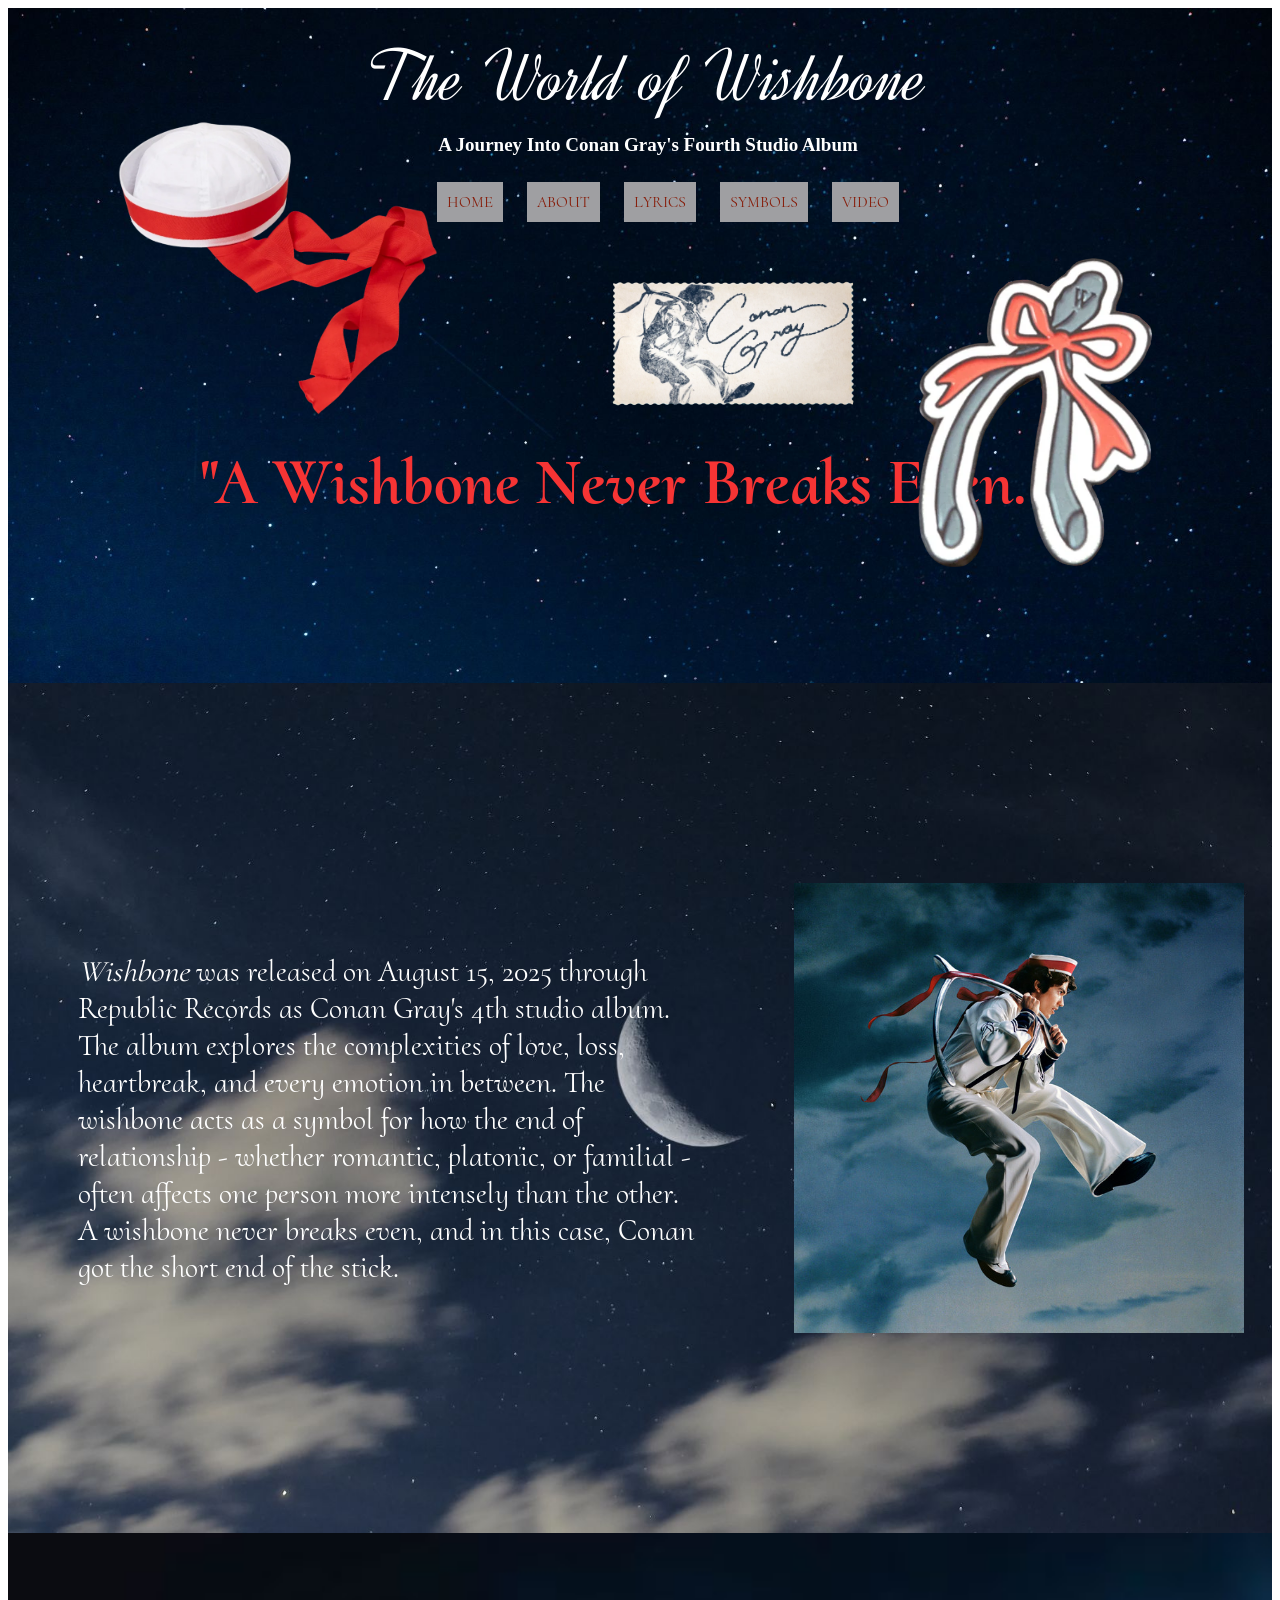
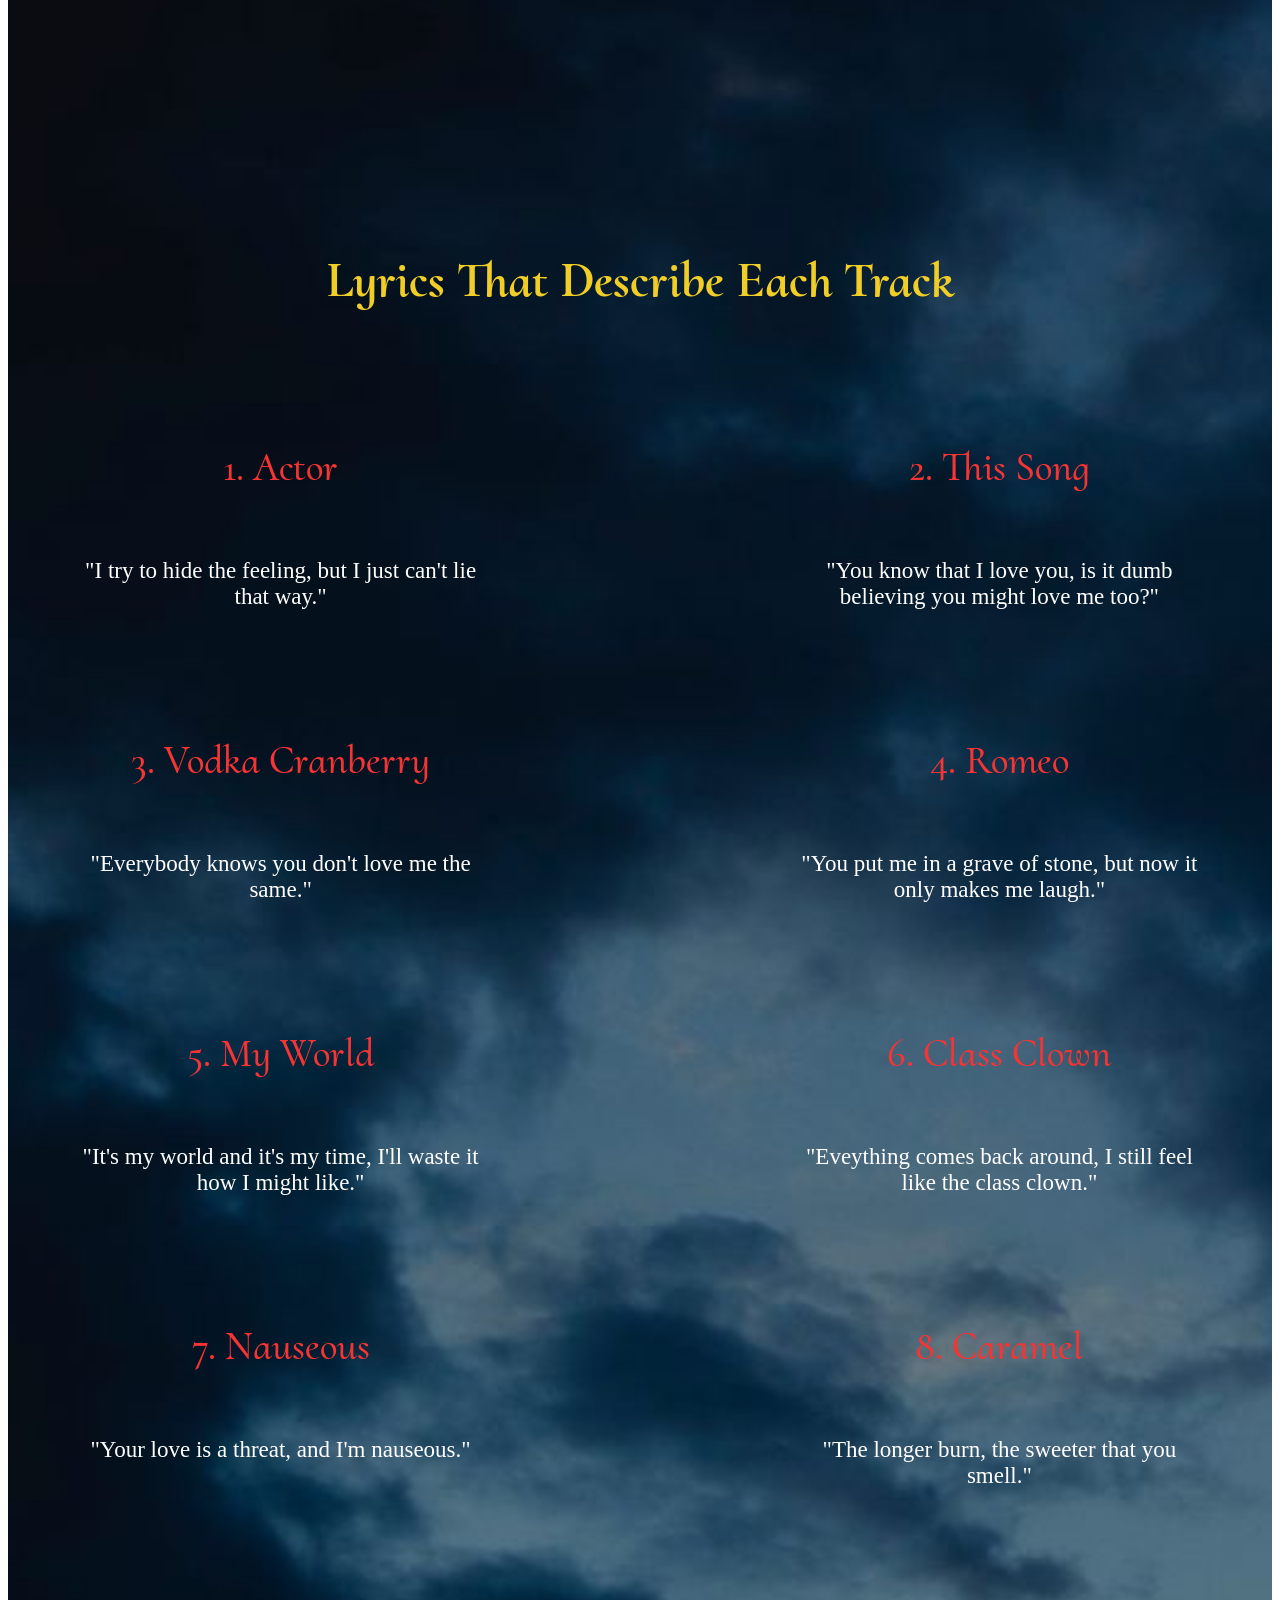
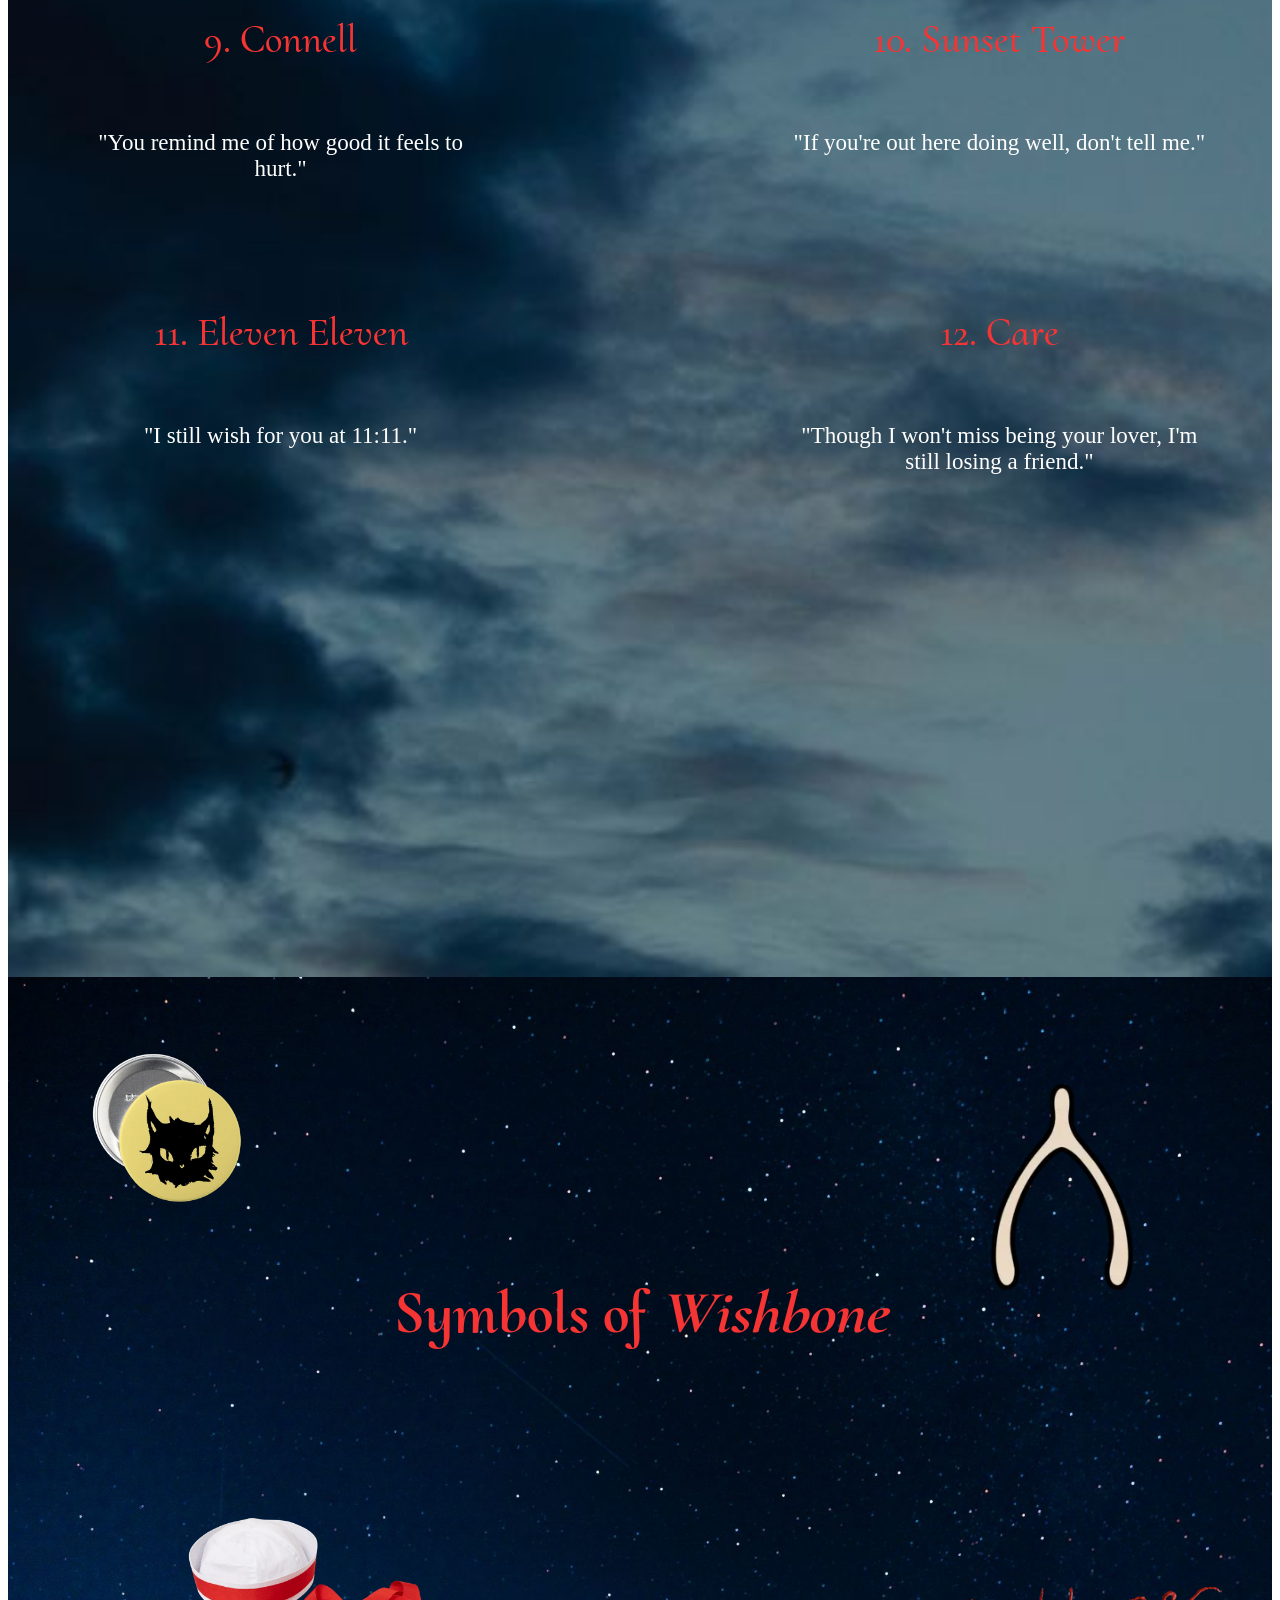
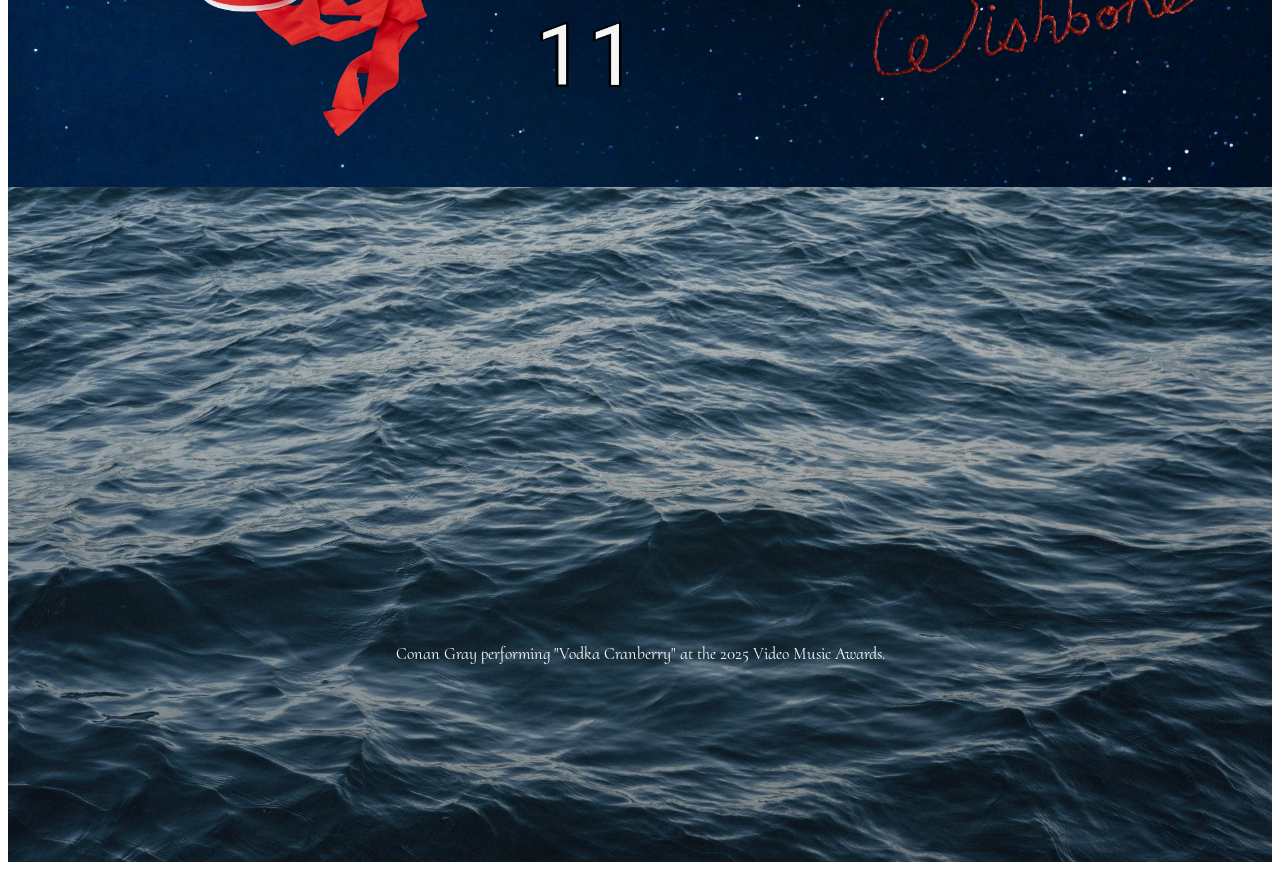
==== project1/index.html @ 0602b846 "Add files via upload" ====
<!DOCTYPE html>
<html>
    <head>
     <link rel="stylesheet" href="conan.css">
     <title> The World of Wishbone</title>
<link rel="preconnect" href="https://fonts.googleapis.com">
<link rel="preconnect" href="https://fonts.gstatic.com" crossorigin>
<link href="https://fonts.googleapis.com/css2?family=Beau+Rivage&family=Felipa&family=Passions+Conflict&display=swap" rel="stylesheet">
<link rel="preconnect" href="https://fonts.googleapis.com">
<link rel="preconnect" href="https://fonts.gstatic.com" crossorigin>
<link href="https://fonts.googleapis.com/css2?family=Cormorant+Upright:wght@300;400;500;600;700&display=swap" rel="stylesheet">
<link rel="preconnect" href="https://fonts.googleapis.com">
<link rel="preconnect" href="https://fonts.gstatic.com" crossorigin>
<link href="https://fonts.googleapis.com/css2?family=Tangerine:wght@400;700&display=swap" rel="stylesheet">
<link rel="preconnect" href="https://fonts.googleapis.com">
<link rel="preconnect" href="https://fonts.gstatic.com" crossorigin>
<link href="https://fonts.googleapis.com/css2?family=Birthstone&display=swap" rel="stylesheet">
<link rel="preconnect" href="https://fonts.googleapis.com">
<link rel="preconnect" href="https://fonts.gstatic.com" crossorigin>
<link href="https://fonts.googleapis.com/css2?family=Dynalight&display=swap" rel="stylesheet">
    </head>

<header>
    <h1 class="dynalight-regular"> The World of Wishbone </h1>
    <h2> A Journey Into Conan Gray's Fourth Studio Album </h2>
    <nav class="cormorant-upright-regular">
                <ul>
                    <li> <a href="#opener"> Home </a></li>
                    <li> <a href="#aboutsection"> About </a></li>
                    <li> <a href="#lyrics"> Lyrics </a></li>
                    <li> <a href="#symbols"> Symbols </a></li>
                     <li> <a href="#videos"> Video </a></li>
                </ul>
            </nav>
</header>

<section id="opener">
    <h3 class="cormorant-upright-bold"> "A Wishbone Never Breaks Even..." </h3>
    <div class="bone"></div>
    <div class="hat"></div>
    <div class="stamp"></div>

</section>

<section id="aboutsection">
<div class="about">
<div class="div14 cormorant-upright-regular"> <em> Wishbone </em> was released on August 15, 2025 through Republic Records as Conan Gray's 4th studio album. The album explores the complexities of love, loss, heartbreak, and every emotion in between. The wishbone acts as a symbol for how the end of relationship - whether romantic, platonic, or familial - often affects one person more intensely than the other. A wishbone never breaks even, and in this case, Conan got the short end of the stick.  </div>
<div class="div15"> </div>
</div>
</section>

<section id="lyrics"> 

<div class="parent">

<div class="div1 cormorant-upright-bold"> <h4> Lyrics That Describe Each Track</h4></div>

<div class="div2"> <h5 class="cormorant-upright-medium"> 1. Actor </h5> <p2> "I try to hide the feeling, but I just can't lie that way."</p2></div>

<div class="div3"> <h5 class="cormorant-upright-medium"> 2. This Song </h5> <p2> "You know that I love you, is it dumb believing you might love me too?"</p2></div>

<div class="div4"> <h5 class="cormorant-upright-medium"> 3. Vodka Cranberry </h5> <p2> "Everybody knows you don't love me the same."</p2> </div>

<div class="div5"> <h5 class="cormorant-upright-medium"> 4. Romeo </h5> <p2> "You put me in a grave of stone, but now it only makes me laugh."</p2></div>

<div class="div6"> <h5 class="cormorant-upright-medium"> 5. My World </h5> <p2> "It's my world and it's my time, I'll waste it how I might like."</p2></div>

<div class="div7"> <h5 class="cormorant-upright-medium"> 6. Class Clown </h6> <p2> "Eveything comes back around, I still feel like the class clown." </p2></div> 

<div class="div8"> <h5 class="cormorant-upright-medium"> 7. Nauseous</h5> <p2> "Your love is a threat, and I'm nauseous."</p2></div>

<div class="div9"> <h5 class="cormorant-upright-medium"> 8. Caramel </h5> <p2> "The longer burn, the sweeter that you smell."</p2></div>

<div class="div10"> <h5 class="cormorant-upright-medium"> 9. Connell</h5> <p2> "You remind me of how good it feels to hurt."</p2></div>

<div class="div11"> <h5 class="cormorant-upright-medium"> 10. Sunset Tower</h5> <p2> "If you're out here doing well, don't tell me."</p2></div>

<div class="div12"> <h5 class="cormorant-upright-medium"> 11. Eleven Eleven</h5> <p2> "I still wish for you at 11:11." </p2></div>

<div class="div13"> <h5 class="cormorant-upright-medium"> 12. Care </h5> <p2> "Though I won't miss being your lover, I'm still losing a friend."</p2></div>

</div>
</section>

<section id="symbols">
<h6 class="cormorant-upright-bold"> Symbols of <em> Wishbone </em></h6>
<div class="cat"></div>
<div class="name"></div>
<div class="sailor"></div>
<div class="cartoon"></div>
<div class="eleven"></div>

</section>

<section id="videos">
<iframe width="560" height="315" src="https://www.youtube.com/embed/7vJKE3he3Cw?si=NMSoA5Jejgqm_DZG" title="YouTube video player" frameborder="0" allow="accelerometer; autoplay; clipboard-write; encrypted-media; gyroscope; picture-in-picture; web-share" referrerpolicy="strict-origin-when-cross-origin" allowfullscreen></iframe>
<p class="caption cormorant-upright-regular "> Conan Gray performing "Vodka Cranberry" at the 2025 Video Music Awards.
</section>

</body>
</html>
---- project1/conan.css ----
.beau-rivage-regular {
  font-family: "Beau Rivage", cursive;
  font-weight: 400;
  font-style: normal;}

.passions-conflict-regular {
  font-family: "Passions Conflict", cursive;
  font-weight: 400;
  font-style: normal;}

.felipa-regular {
  font-family: "Felipa", serif;
  font-weight: 400;
  font-style: normal;}

  .tangerine-regular {
  font-family: "Tangerine", cursive;
  font-weight: 400;
  font-style: normal;
}

.tangerine-bold {
  font-family: "Tangerine", cursive;
  font-weight: 700;
  font-style: normal;
}

.dynalight-regular {
  font-family: "Dynalight", cursive;
  font-weight: 400;
  font-style: normal;
}

.birthstone-regular {
  font-family: "Birthstone", cursive;
  font-weight: 400;
  font-style: normal;
}

.cormorant-upright-regular {
  font-family: "Cormorant Upright", serif;
  font-weight: 400;
  font-style: normal;}

.cormorant-upright-medium {
  font-family: "Cormorant Upright", serif;
  font-weight: 500;
  font-style: normal;}

.cormorant-upright-bold {
  font-family: "Cormorant Upright", serif;
  font-weight: 700;
  font-style: normal;}

.oregano-regular {
  font-family: "Oregano", cursive;
  font-weight: 400;
  font-style: normal;
}

.oregano-regular-italic {
  font-family: "Oregano", cursive;
  font-weight: 400;
  font-style: italic;
}


html{scroll-behavior: smooth;}

#opener{
  background-image: url(IMAGES/stars.jpg);
    width: 100%;
    height: 75vh;
    background-size: cover;
    position: relative;
    overflow: hidden;
}
header{
    text-align: center;
    position: fixed;
    z-index: 99;
    width: 100%}

li{
    display: inline-block;
    margin: 10px 10px 10px 10px;
    background-color: rgb(159, 159, 162);
    padding: 10px;}

li a {
    color: rgb(135, 29, 10);
    text-transform: uppercase;
    text-decoration: none;}

li a:visited{
    color: rgb(240, 206, 39);}

h1 {
    font-size: 75px;
    color: white;
    text-align: center;
    z-index: 20;
    padding-top: 0%;
    padding-bottom: 0;
    margin:25px 0 10px 0;}

h2 {
    font-size: 19px;
    color: white;
    text-align: center;
    z-index: 20;
    margin: 0 0 3px 0;
    padding-top: 0;
  }

h3{ 
  font-size: 65px;
  color: rgb(246, 52, 52);
  text-align: center;
  padding-top: 370px;}

  .bone{
    background-image: url(IMAGES/Logo.webp);
    width: 600px;
    height: 600px;
    background-size: contain;
    position: absolute;
    bottom: -30px;
    right: -70px;
    z-index: 25;}

  .hat {
    background-image: url(IMAGES/sailorhat.webp);
    width: 400px;
    height: 400px;
    background-size: contain;
    position: absolute;
    top: 60px;
    left: 70px;
    z-index: 7;}

.stamp{
 background-image: url(IMAGES/stamp.webp);
    width: 250px;
    height: 250px;
    background-repeat: no-repeat;
    background-size: contain;
    position: absolute;
    top: 270px;
    left: 600px;
    z-index: 7;}

#aboutsection {
background-image: url(IMAGES/moon.jpg);
background-size:cover;
padding: 200px 0 200px 0;}

.about {
display: flex;
width: 100%;
height: 50vh;}

.div14 { 
  font-size: 30px; 
  color:white; 
  padding: 70px;
  width: 55%;}

.div15 { 
  background-image: url(IMAGES/albumcover.jpeg); 
  background-repeat: no-repeat;
  background-size: contain;
  background-position: center;
  width: 45%;}

p1{
  color: white;
  font-size: 30px;
}

#lyrics{
 background-image: url(IMAGES/darkclouds.jpg);
background-size: cover;}

.parent {
  display: grid;
  grid-template-columns: repeat(2, 1fr);
  grid-template-rows: repeat(8, 1fr);
  grid-column-gap: 300px;
  grid-row-gap: 0px;
  width: 90%;
  margin: 0 auto;
  padding: 150px 0 150px 0;
  text-align: center;
}

.div1 { 
  grid-area: 1 / 1 / 2 / 3;}

.div2 { grid-area: 2 / 1 / 3 / 2; }
.div3 { grid-area: 2 / 2 / 3 / 3; }
.div4 { grid-area: 3 / 1 / 4 / 2; }
.div5 { grid-area: 3 / 2 / 4 / 3; }
.div6 { grid-area: 4 / 1 / 5 / 2; }
.div7 { grid-area: 4 / 2 / 5 / 3; }
.div8 { grid-area: 5 / 1 / 6 / 2; }
.div9 { grid-area: 5 / 2 / 6 / 3; }
.div10 { grid-area: 6 / 1 / 7 / 2; }
.div11 { grid-area: 6 / 2 / 7 / 3; }
.div12 { grid-area: 7 / 1 / 8 / 2; }
.div13 { grid-area: 7 / 2 / 8 / 3; }

h5 {
  font-size: 40px;
  color: rgb(246, 52, 52);}

h4{font-size: 50px;
    color:rgb(240, 206, 39);
    padding-top: 100px;} 

#symbols{
  background-image: url(IMAGES/stars.jpg);
    width: 100%;
    height: 90vh;
    background-size: cover;
    position: relative;
    overflow: hidden;
  }

p2{font-size: 23px; color: white;}

h6{
  text-align: center;
  margin-top: 300px;
  font-size: 60px;
  color: rgb(246, 52, 52);
}

.cat {
    background-image: url(IMAGES/catpin.webp);
    width: 300px;
    height: 300px;
    background-size: contain;
    position: absolute;
    top: 0;
    left: 0;
    z-index: 7;
    animation: rotatepin 4s 0s infinite alternate;}

.name{
    background-image: url(IMAGES/name.png);
    width: 350px;
    height: 350px;
    background-size: contain;
    position: absolute;
    background-repeat: no-repeat;
    bottom: -150px;
    right: 50px;
    z-index: 7;
    transition: all 2s;}

  .name:hover {
    transform: translate(-60px,0);
    transition: all 2s;}
   


  .sailor {
     background-image: url(IMAGES/sailorhat.webp);
    width: 300px;
    height: 300px;
    background-size: contain;
    position: absolute;
    background-repeat: no-repeat;
    bottom: 10px;
    left: 150px;
    z-index: 7;
    transition: all 2s;}

  .sailor:hover {
   transform: scale(2,2) translate(20px,0);
   transition: all 2s;}

.cartoon {
     background-image: url(IMAGES/wishbone.webp);
    width: 320px;
    height: 320px;
    background-size: contain;
    position: absolute;
    background-repeat: no-repeat;
    top: 50px;
    right: 50px;
    z-index: 7;
    transition: all 3s;}

.cartoon:hover {
  transform: rotate(90deg);
  transition: all 3s;}

.eleven {
background-image: url(IMAGES/11.webp);
    width: 150px;
    height: 150px;
    background-size: contain;
    position: absolute;
    background-repeat: no-repeat;
    bottom: 60px;
    right: 600px;
    z-index: 7;
    transition: all 2s;}

.eleven:hover {
  transform: translate(0,-40px);
  transition: all 2s;}

#videos{
  background-image: url(IMAGES/waves.jpg);
    width: 100%;
    height: 75vh;
    background-size: cover;
    position: relative;
    overflow: hidden;
}

 @keyframes rotatepin {
    0% {transform: rotate(0deg); }
    100% {transform: rotate(360deg); }
}

iframe{
    margin-top: 120px;
    margin-left: 450px;
}

.caption {
  margin-bottom: 10px;
  text-align: center;
  color: white;
  font-size: 17px;
}
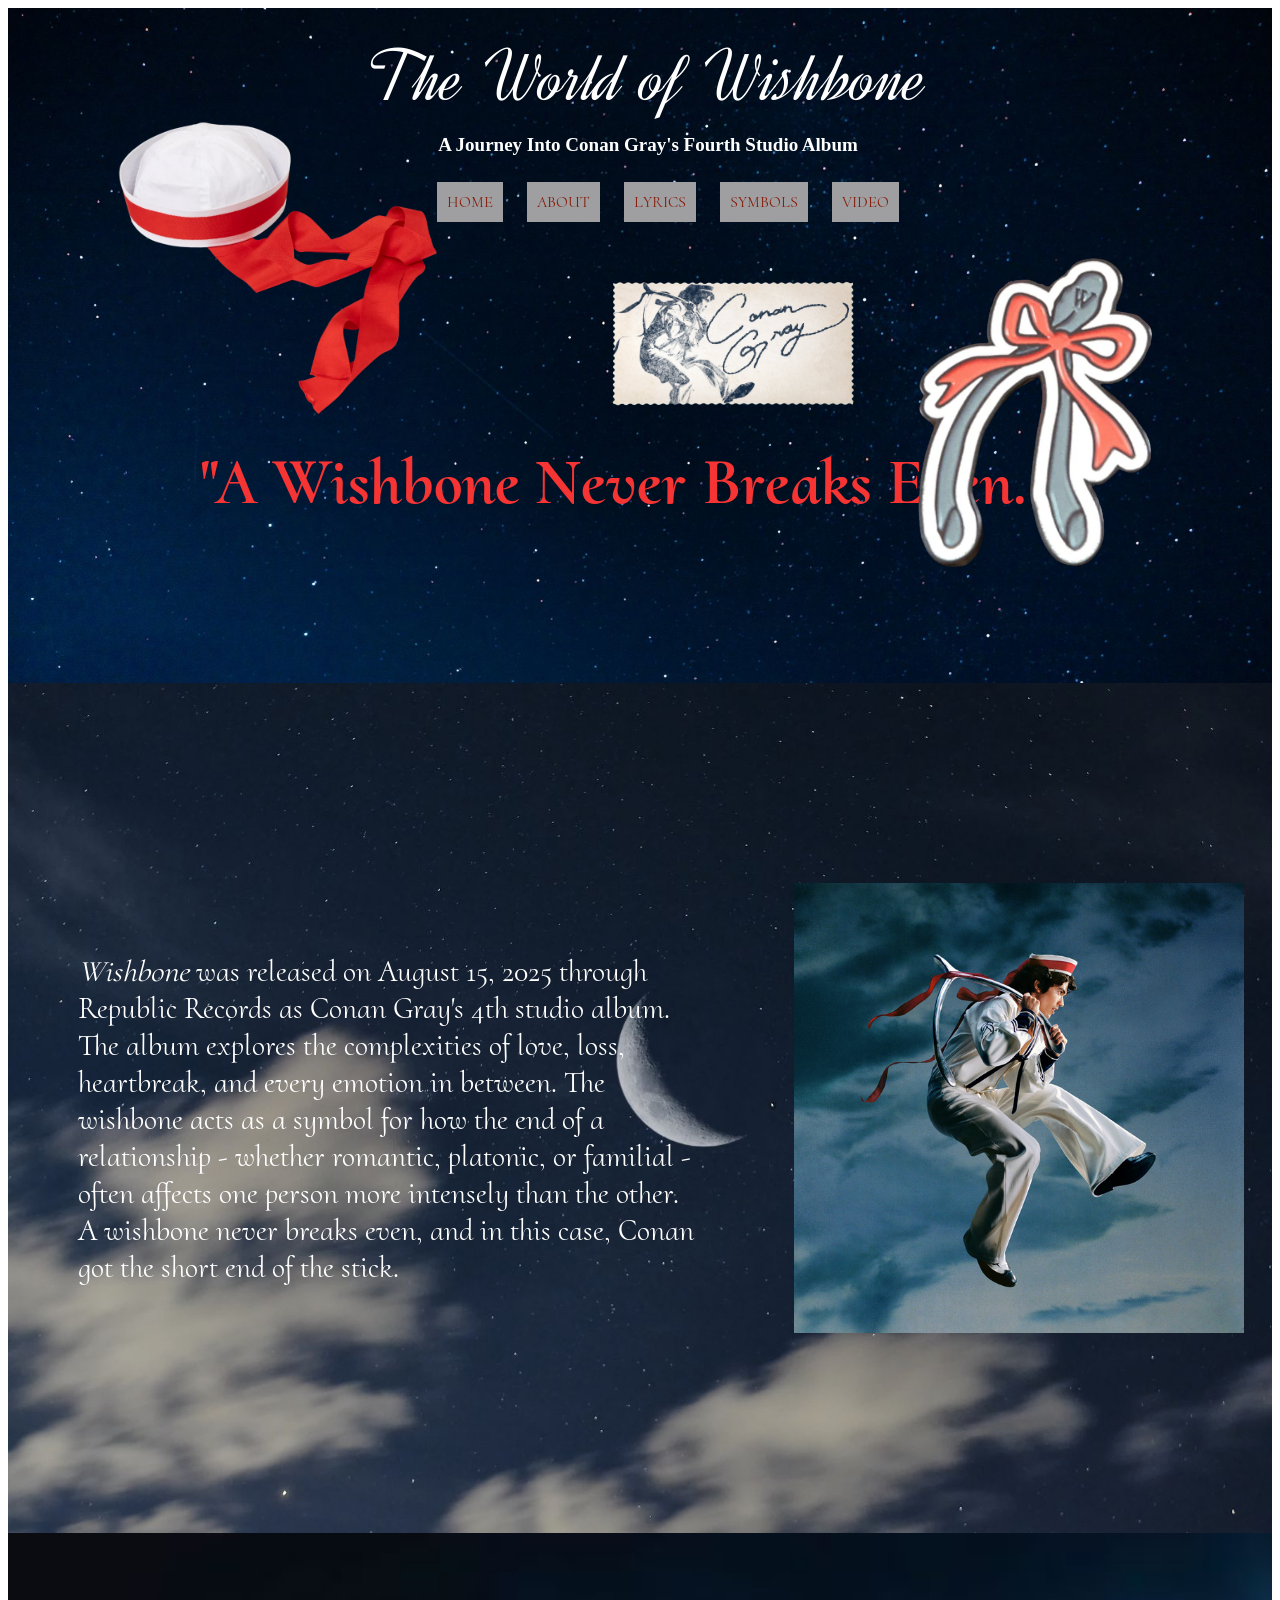
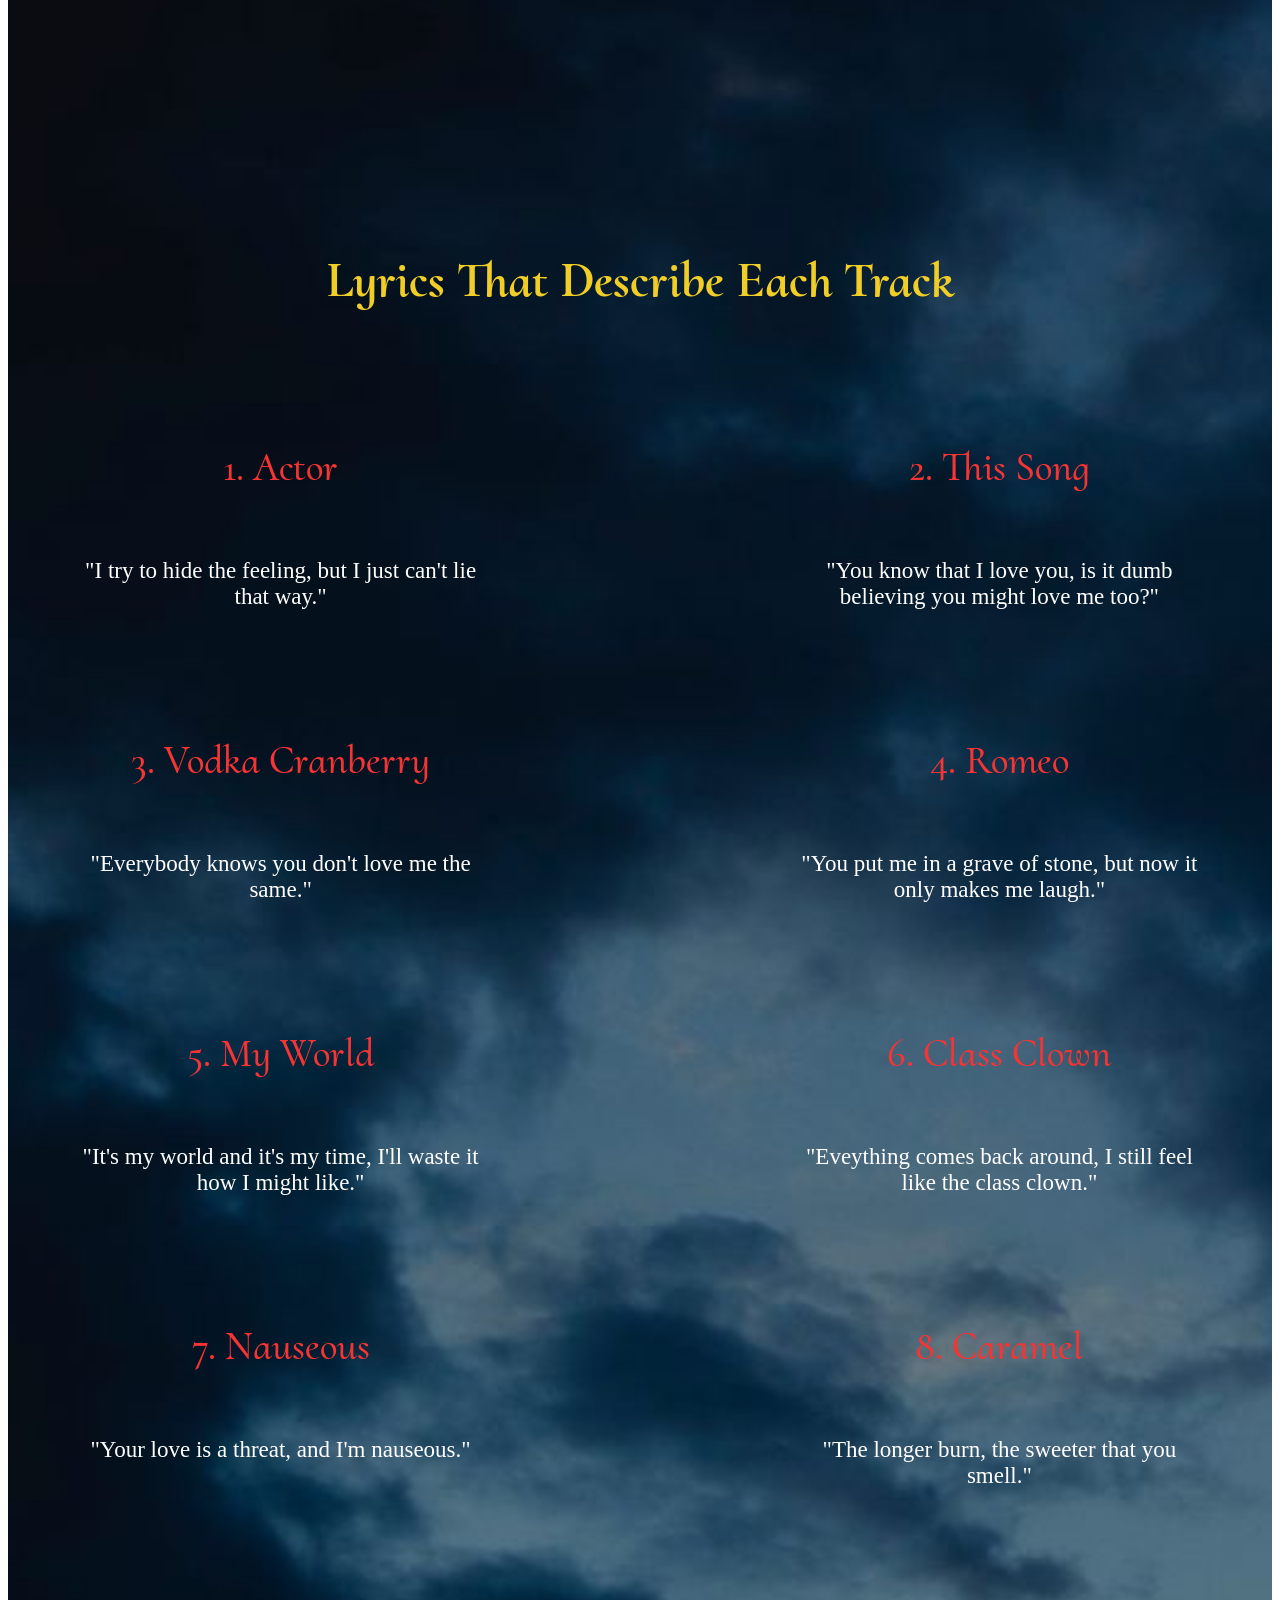
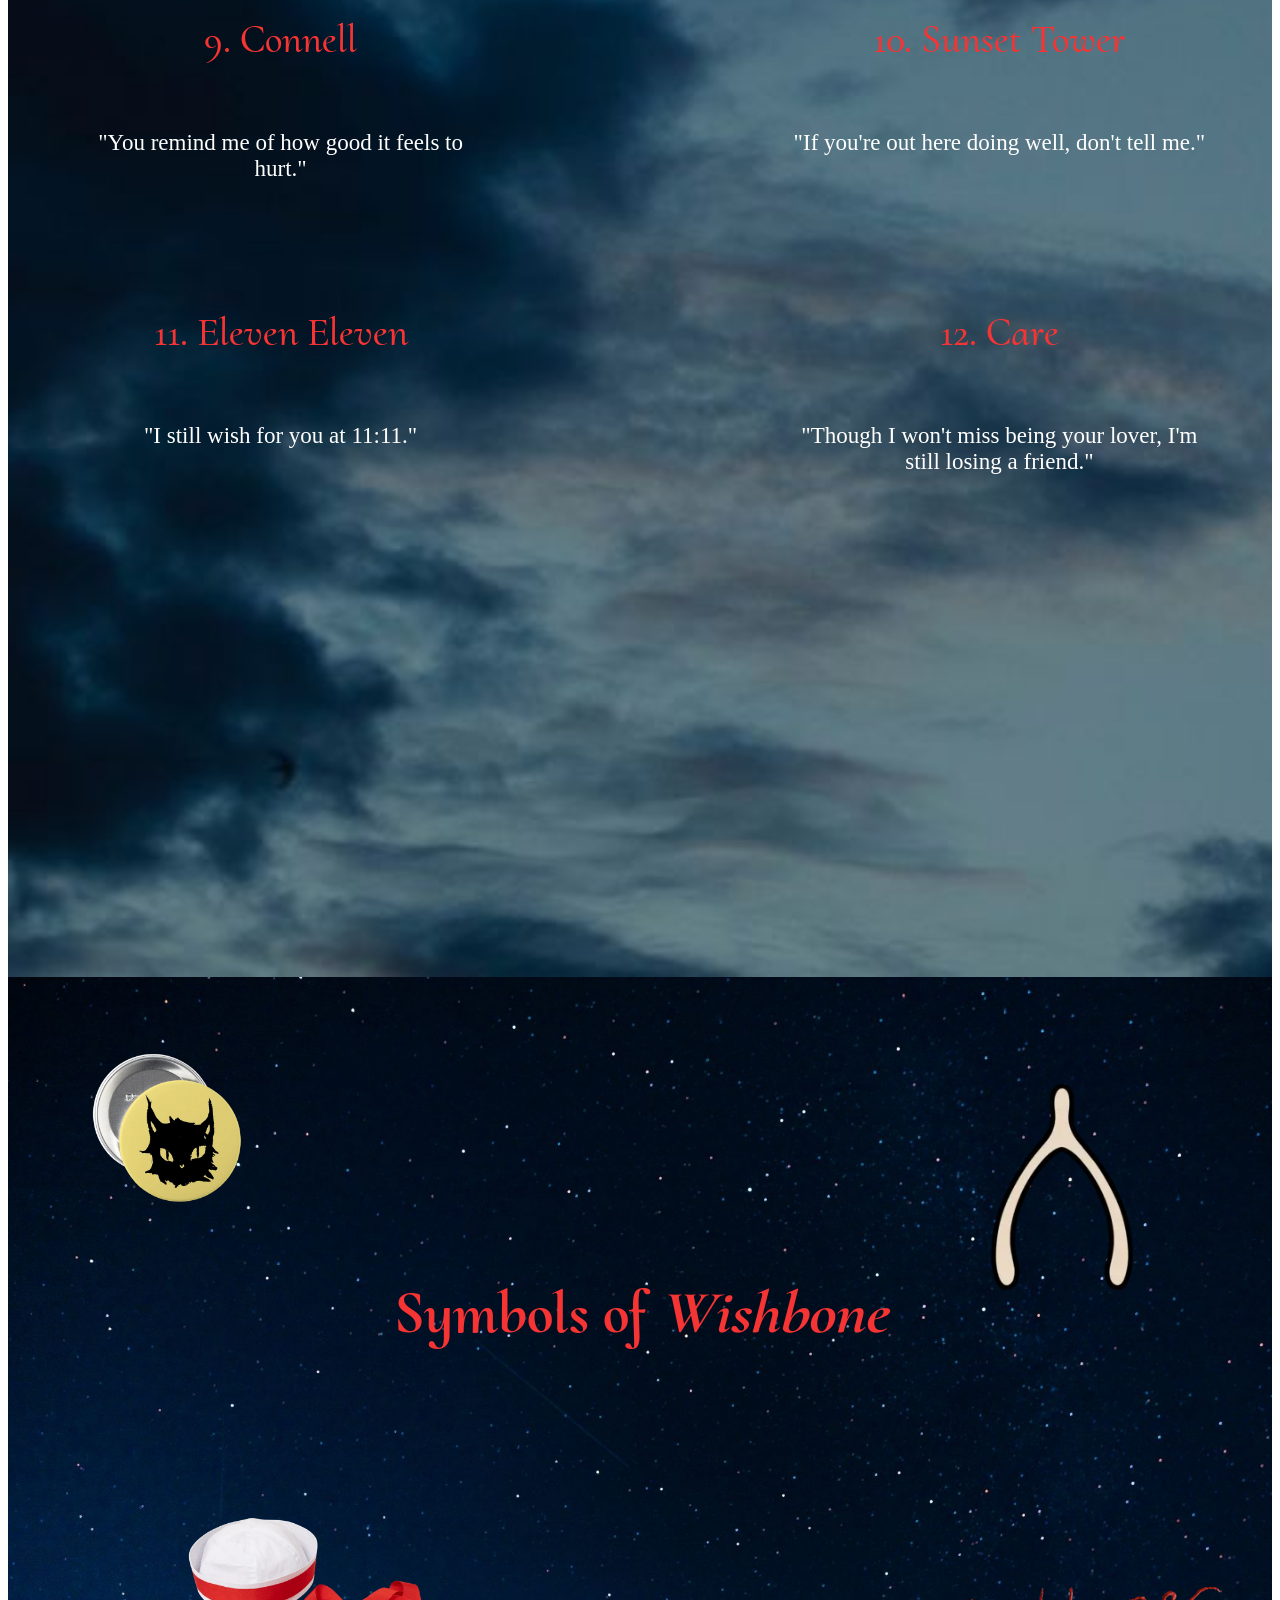
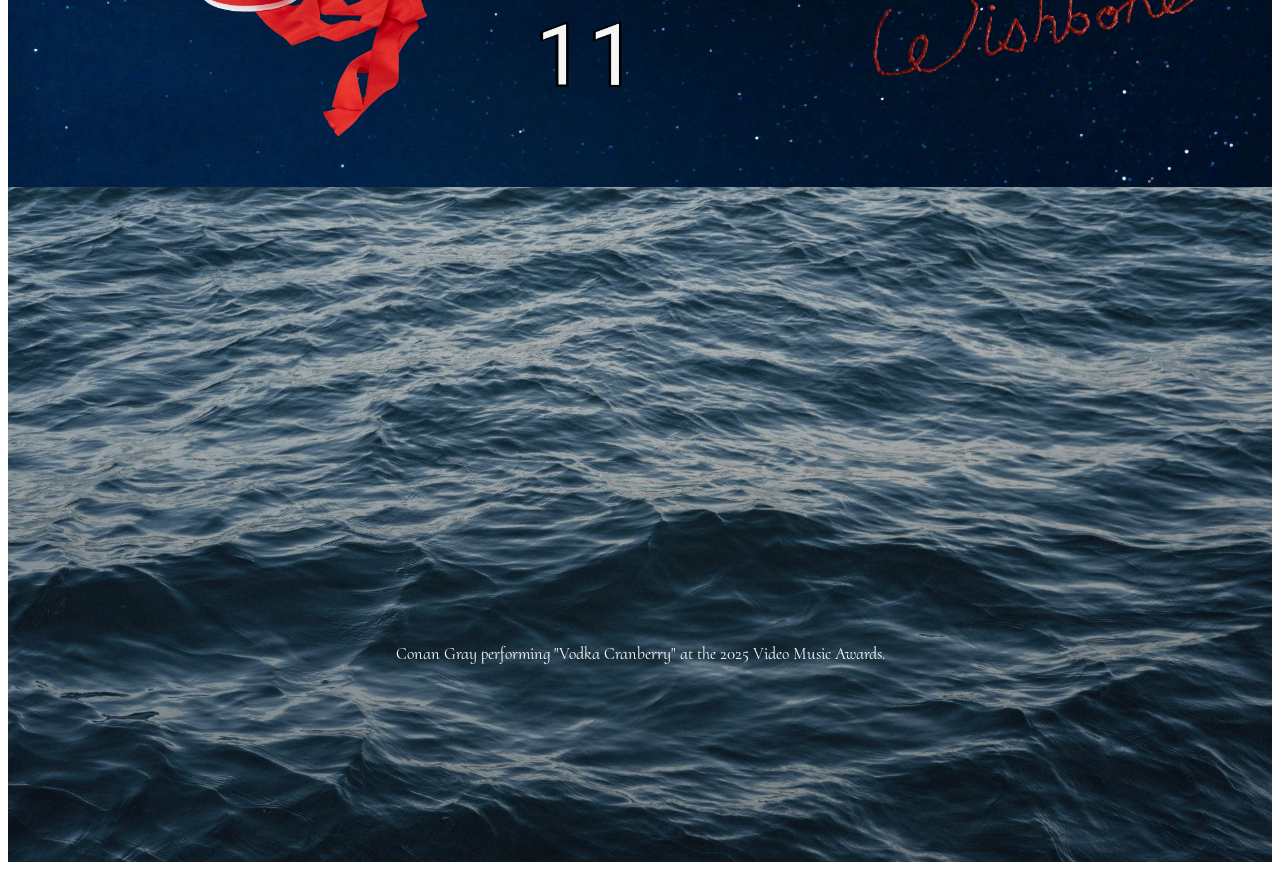
==== commit 501bccda: "Add files via upload" ====
--- a/project1/index.html
+++ b/project1/index.html
@@ -44,7 +44,7 @@
 
 <section id="aboutsection">
 <div class="about">
-<div class="div14 cormorant-upright-regular"> <em> Wishbone </em> was released on August 15, 2025 through Republic Records as Conan Gray's 4th studio album. The album explores the complexities of love, loss, heartbreak, and every emotion in between. The wishbone acts as a symbol for how the end of relationship - whether romantic, platonic, or familial - often affects one person more intensely than the other. A wishbone never breaks even, and in this case, Conan got the short end of the stick.  </div>
+<div class="div14 cormorant-upright-regular"> <em> Wishbone </em> was released on August 15, 2025 through Republic Records as Conan Gray's 4th studio album. The album explores the complexities of love, loss, heartbreak, and every emotion in between. The wishbone acts as a symbol for how the end of a relationship - whether romantic, platonic, or familial - often affects one person more intensely than the other. A wishbone never breaks even, and in this case, Conan got the short end of the stick.  </div>
 <div class="div15"> </div>
 </div>
 </section>
